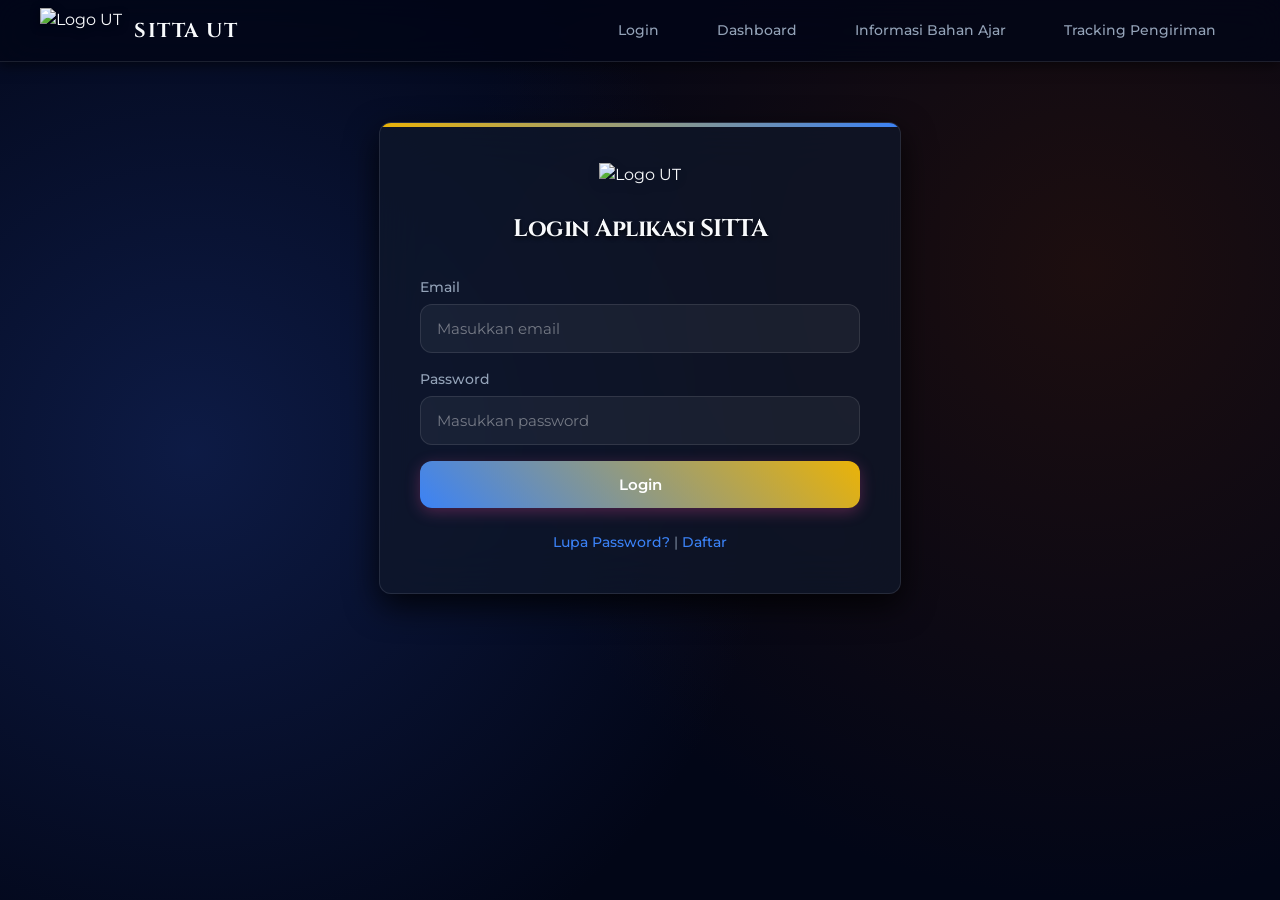
==== index.html @ b8e76d59 "Final overhaul and fixes" ====
<!doctype html>
<html lang="id">
  <head>
    <meta charset="UTF-8" />
    <meta name="viewport" content="width=device-width, initial-scale=1.0" />
    <title>Login - SITTA</title>
    <link rel="stylesheet" href="css/style.css" />
  </head>
  <body>
    <nav class="navbar">
      <div class="nav-brand">
        <img src="https://1.bp.blogspot.com/-1clLdnqn9Ac/UMvqQKhf_rI/AAAAAAAAA4M/g4ABaiqOYeM/s1600/Logo+UT-Universitas-Terbuka.png" alt="Logo UT" />
        <span>SITTA UT</span>
      </div>
      <ul>
        <li><a href="index.html">Login</a></li>
        <li><a href="dashboard.html">Dashboard</a></li>
        <li><a href="stok.html">Informasi Bahan Ajar</a></li>
        <li><a href="tracking.html">Tracking Pengiriman</a></li>
      </ul>
    </nav>

    <div class="login-container">
      <img src="https://1.bp.blogspot.com/-1clLdnqn9Ac/UMvqQKhf_rI/AAAAAAAAA4M/g4ABaiqOYeM/s1600/Logo+UT-Universitas-Terbuka.png" alt="Logo UT" class="logo" />
      <h2>Login Aplikasi SITTA</h2>

      <form id="loginForm">
        <label for="email">Email</label>
        <input type="email" id="email" placeholder="Masukkan email" required />

        <label for="password">Password</label>
        <input
          type="password"
          id="password"
          placeholder="Masukkan password"
          required
        />

        <button type="submit" class="btn">Login</button>
      </form>

      <div class="links">
        <a href="#" id="forgotBtn">Lupa Password?</a> |
        <a href="#" id="registerBtn">Daftar</a>
      </div>
    </div>

    <!-- Modal Lupa Password -->
    <div id="forgotModal" class="modal">
      <div class="modal-content">
        <span class="close">&times;</span>
        <h3>Lupa Password</h3>
        <p>Silakan hubungi admin UT daerah untuk reset password Anda.</p>
      </div>
    </div>

    <!-- Modal Daftar -->
    <div id="registerModal" class="modal">
      <div class="modal-content">
        <span class="close">&times;</span>
        <h3>Form Pendaftaran</h3>
        <input type="text" placeholder="Nama Lengkap" />
        <input type="email" placeholder="Email" />
        <input type="password" placeholder="Password" />
        <button class="btn">Daftar</button>
      </div>
    </div>

    <script src="js/data.js"></script>
    <script src="js/script.js"></script>
  </body>
</html>
---- css/style.css ----
@import url("https://fonts.googleapis.com/css2?family=Cinzel:wght@400;600;700&family=Montserrat:wght@300;400;500;600;700&display=swap");

:root {
  --primary: #3b82f6; /* Bright cinematic blue */
  --primary-hover: #2563eb;
  --secondary: #eab308; /* Cinematic Gold/Yellow */
  --bg-color: #020617; /* Deep cinematic black */
  --surface: rgba(15, 23, 42, 0.75); /* Dark cinematic glass */
  --text-main: #f8fafc;
  --text-muted: #94a3b8;
  --border: rgba(255, 255, 255, 0.1);
  --danger: #ef4444;
  --success: #10b981;
  --radius: 12px;
  --shadow-sm: 0 4px 12px rgba(0, 0, 0, 0.5);
  --shadow-md: 0 12px 32px rgba(0, 0, 0, 0.8);
  --shadow-lg: 0 24px 48px rgba(0, 0, 0, 0.95);
}

body {
  font-family:
    "Montserrat",
    -apple-system,
    BlinkMacSystemFont,
    sans-serif;
  background-color: var(--bg-color);
  background-image:
    radial-gradient(circle at 15% 50%, rgba(30, 58, 138, 0.4), transparent 50%),
    radial-gradient(circle at 85% 30%, rgba(69, 26, 3, 0.4), transparent 50%);
  background-attachment: fixed;
  color: var(--text-main);
  margin: 0;
  padding: 0;
  min-height: 100vh;
  display: flex;
  flex-direction: column;
  line-height: 1.5;
}

h1,
h2,
h3,
h4 {
  font-family: "Cinzel", serif;
  font-weight: 700;
  color: var(--text-main);
  margin-top: 0;
  text-shadow: 0 2px 4px rgba(0, 0, 0, 0.8);
  letter-spacing: 1px;
}

/* NAVBAR */
.navbar {
  background: rgba(2, 6, 23, 0.8);
  backdrop-filter: blur(16px);
  -webkit-backdrop-filter: blur(16px);
  border-bottom: 1px solid var(--border);
  box-shadow: var(--shadow-sm);
  position: sticky;
  top: 0;
  z-index: 50;
  display: flex;
  justify-content: space-between;
  align-items: center;
  padding: 0 40px;
}

.navbar .nav-brand {
  display: flex;
  align-items: center;
  gap: 12px;
}

.navbar .nav-brand img {
  height: 45px;
  filter: drop-shadow(0 2px 4px rgba(0, 0, 0, 0.5));
}

.navbar .nav-brand span {
  font-family: "Cinzel", serif;
  font-weight: 700;
  font-size: 20px;
  color: var(--text-main);
  letter-spacing: 1.5px;
}

.navbar ul {
  list-style: none;
  padding: 0;
  margin: 0;
  display: flex;
  justify-content: center;
  align-items: center;
  gap: 10px;
}

.navbar li {
  position: relative;
}

.navbar a {
  color: var(--text-muted);
  padding: 20px 24px;
  display: block;
  text-decoration: none;
  font-weight: 500;
  font-size: 14px;
  transition: all 0.2s ease;
}

.navbar a:hover,
.navbar a.active {
  color: var(--primary);
  background: rgba(139, 92, 246, 0.1);
  border-radius: 8px;
}

/* DROPDOWN */
.dropdown-content {
  display: none;
  position: absolute;
  top: 100%;
  left: 50%;
  transform: translateX(-50%) translateY(10px);
  background: var(--surface);
  min-width: 220px;
  border: 1px solid var(--border);
  box-shadow: var(--shadow-lg);
  border-radius: 12px;
  overflow: hidden;
  z-index: 100;
  opacity: 0;
  transition: all 0.3s ease;
  -webkit-backdrop-filter: blur(16px);
}

.dropdown:hover .dropdown-content {
  display: block;
  transform: translateX(-50%) translateY(0);
  opacity: 1;
  animation: slideDown 0.3s cubic-bezier(0.16, 1, 0.3, 1);
}

.dropdown-content a {
  padding: 12px 20px;
  border-bottom: 1px solid var(--border);
}

.dropdown-content a:last-child {
  border-bottom: none;
}

.dropdown-content a:hover {
  background: rgba(139, 92, 246, 0.1);
  color: var(--primary);
  padding-left: 25px;
}

/* CARDS / CONTAINERS */
.login-container,
.content,
.stok-container,
.tracking-container {
  background: var(--surface);
  backdrop-filter: blur(24px);
  -webkit-backdrop-filter: blur(24px);
  margin: 60px auto;
  padding: 40px;
  width: 90%;
  max-width: 440px;
  border-radius: var(--radius);
  box-shadow: var(--shadow-md);
  border: 1px solid var(--border);
  animation: slideUp 0.8s cubic-bezier(0.16, 1, 0.3, 1);
  position: relative;
  overflow: hidden;
}

.login-container::before,
.content::before,
.stok-container::before,
.tracking-container::before {
  content: "";
  position: absolute;
  top: 0;
  left: 0;
  right: 0;
  height: 4px;
  background: linear-gradient(90deg, var(--secondary), var(--primary));
}

.content,
.stok-container,
.tracking-container {
  max-width: 1000px;
}

/* LOGIN SPECIFIC */
.login-container {
  text-align: center;
}

.logo {
  width: 90px;
  margin-bottom: 24px;
  transition: transform 0.3s cubic-bezier(0.175, 0.885, 0.32, 1.275);
  filter: drop-shadow(0 4px 6px rgba(0, 0, 0, 0.1));
}

.logo:hover {
  transform: scale(1.1) rotate(5deg);
}

.login-container h2 {
  font-size: 24px;
  margin-bottom: 30px;
  letter-spacing: -0.5px;
}

/* FORMS */
form {
  display: flex;
  flex-direction: column;
  gap: 16px;
}

label {
  display: block;
  text-align: left;
  font-weight: 500;
  font-size: 14px;
  color: var(--text-muted);
  margin-bottom: -10px;
}

input[type="email"],
input[type="password"],
input[type="text"],
input[type="number"] {
  width: 100%;
  padding: 14px 16px;
  border: 1.5px solid var(--border);
  border-radius: 12px;
  font-family: inherit;
  font-size: 15px;
  color: var(--text-main);
  background-color: rgba(255, 255, 255, 0.05);
  transition: all 0.3s ease;
  box-sizing: border-box;
}

input::placeholder {
  color: rgba(255, 255, 255, 0.4);
}

input:focus {
  outline: none;
  border-color: var(--secondary);
  background-color: rgba(255, 255, 255, 0.1);
  box-shadow: 0 0 0 4px rgba(234, 179, 8, 0.2);
}

/* BUTTONS */
.btn {
  background: linear-gradient(45deg, var(--primary), var(--secondary));
  color: white;
  border: none;
  padding: 14px 24px;
  font-family: inherit;
  font-size: 15px;
  font-weight: 600;
  border-radius: 12px;
  cursor: pointer;
  transition: all 0.3s ease;
  width: 100%;
  display: inline-flex;
  justify-content: center;
  align-items: center;
  gap: 8px;
  box-shadow: 0 4px 15px rgba(236, 72, 153, 0.3);
}

.btn:hover {
  transform: translateY(-2px);
  box-shadow: 0 6px 20px rgba(236, 72, 153, 0.5);
  background: linear-gradient(45deg, var(--secondary), var(--primary));
}

.btn:active {
  transform: translateY(0);
}

.btn-small {
  padding: 8px 16px;
  font-size: 13px;
  width: auto;
  border-radius: 8px;
}

.btn-danger {
  background: var(--surface);
  color: var(--danger);
  border: 1px solid var(--danger);
  box-shadow: none;
}

.btn-danger:hover {
  background: var(--danger);
  color: white;
  box-shadow: 0 4px 6px -1px rgba(239, 68, 68, 0.2);
}

/* LINKS */
.links {
  margin-top: 24px;
  font-size: 14px;
  color: var(--text-muted);
}

.links a {
  color: var(--primary);
  text-decoration: none;
  font-weight: 500;
  transition: color 0.2s;
}

.links a:hover {
  color: var(--secondary);
  text-decoration: underline;
}

/* TABLES */
.table-wrapper {
  overflow-x: auto;
  margin: 24px 0;
  border-radius: 12px;
  border: 1px solid var(--border);
  box-shadow: var(--shadow-sm);
  background: rgba(255, 255, 255, 0.5);
}

table {
  width: 100%;
  border-collapse: collapse;
  text-align: left;
}

th,
td {
  padding: 16px 20px;
  border-bottom: 1px solid var(--border);
}

th {
  background-color: rgba(0, 0, 0, 0.4);
  color: var(--secondary);
  font-weight: 600;
  font-size: 13px;
  text-transform: uppercase;
  letter-spacing: 1px;
}

td {
  font-size: 14px;
  color: var(--text-main);
}

tr:last-child td {
  border-bottom: none;
}

tr:hover td {
  background-color: rgba(255, 255, 255, 0.05);
}

/* MODALS */
.modal {
  display: none;
  position: fixed;
  top: 0;
  left: 0;
  width: 100%;
  height: 100%;
  background: rgba(15, 23, 42, 0.6);
  -webkit-backdrop-filter: blur(4px);
  z-index: 1000;
  opacity: 0;
  transition: opacity 0.3s ease;
}

.modal.show {
  display: flex;
  opacity: 1;
  align-items: center;
  justify-content: center;
}

.modal-content {
  background: var(--surface);
  backdrop-filter: blur(16px);
  border: 1px solid var(--border);
  padding: 40px;
  width: 90%;
  max-width: 400px;
  border-radius: var(--radius);
  box-shadow: var(--shadow-lg);
  position: relative;
  transform: scale(0.95) translateY(20px);
  transition: all 0.3s cubic-bezier(0.16, 1, 0.3, 1);
}

.modal.show .modal-content {
  transform: scale(1) translateY(0);
}

.close {
  position: absolute;
  top: 20px;
  right: 24px;
  font-size: 24px;
  color: var(--text-muted);
  cursor: pointer;
  transition: color 0.2s;
  line-height: 1;
}

.close:hover {
  color: var(--danger);
}

/* TIMELINE (Tracking) */
.timeline {
  position: relative;
  margin: 40px 0 20px 0;
  padding: 0;
  list-style: none;
}

.timeline::before {
  content: "";
  position: absolute;
  top: 0;
  bottom: 0;
  width: 2px;
  background: var(--border);
  left: 24px;
}

.timeline-item {
  position: relative;
  padding-left: 60px;
  margin-bottom: 30px;
}

.timeline-item::before {
  content: "";
  position: absolute;
  left: 17px;
  top: 4px;
  width: 16px;
  height: 16px;
  border-radius: 50%;
  background: var(--surface);
  border: 3px solid var(--border);
  box-shadow: 0 0 0 4px var(--surface);
  transition: all 0.3s;
  z-index: 2;
}

.timeline-item.active::before {
  border-color: var(--secondary);
  background: var(--secondary);
  box-shadow: 0 0 0 4px rgba(236, 72, 153, 0.2);
}

.timeline-date {
  font-size: 13px;
  color: var(--text-muted);
  font-weight: 500;
  margin-bottom: 6px;
}

.timeline-content {
  background: rgba(255, 255, 255, 0.6);
  padding: 20px;
  border: 1px solid var(--border);
  border-radius: 12px;
  transition: transform 0.2s;
}

.timeline-content:hover {
  transform: translateX(4px);
  border-color: var(--primary);
}

.timeline-content h4 {
  margin: 0 0 8px 0;
  font-size: 16px;
  color: var(--text-main);
}

.timeline-content p {
  margin: 0;
  font-size: 14px;
  color: var(--text-muted);
}

/* TOASTS */
#toast-container {
  position: fixed;
  bottom: 32px;
  right: 32px;
  z-index: 9999;
  display: flex;
  flex-direction: column;
  gap: 12px;
}

.toast {
  background: var(--surface);
  backdrop-filter: blur(10px);
  color: var(--text-main);
  padding: 16px 24px;
  border-radius: 12px;
  box-shadow: var(--shadow-lg);
  display: flex;
  align-items: center;
  gap: 16px;
  font-size: 14px;
  font-weight: 500;
  border-left: 4px solid var(--border);
  transform: translateX(120%);
  animation: slideInRight 0.4s cubic-bezier(0.16, 1, 0.3, 1) forwards;
}

.toast.success {
  border-left-color: var(--success);
}
.toast.error {
  border-left-color: var(--danger);
}

.toast.fade-out {
  animation: slideOutRight 0.3s ease-in forwards;
}

/* ANIMATIONS */
@keyframes slideUp {
  from {
    opacity: 0;
    transform: translateY(20px);
  }
  to {
    opacity: 1;
    transform: translateY(0);
  }
}

@keyframes slideDown {
  from {
    opacity: 0;
    transform: translateY(-10px);
  }
  to {
    opacity: 1;
    transform: translateY(0);
  }
}

@keyframes slideInRight {
  to {
    transform: translateX(0);
  }
}

@keyframes slideOutRight {
  to {
    transform: translateX(120%);
    opacity: 0;
  }
}

@keyframes shake {
  0%,
  100% {
    transform: translateX(0);
  }
  20%,
  60% {
    transform: translateX(-6px);
  }
  40%,
  80% {
    transform: translateX(6px);
  }
}

.shake {
  animation: shake 0.4s cubic-bezier(0.36, 0.07, 0.19, 0.97) both;
}
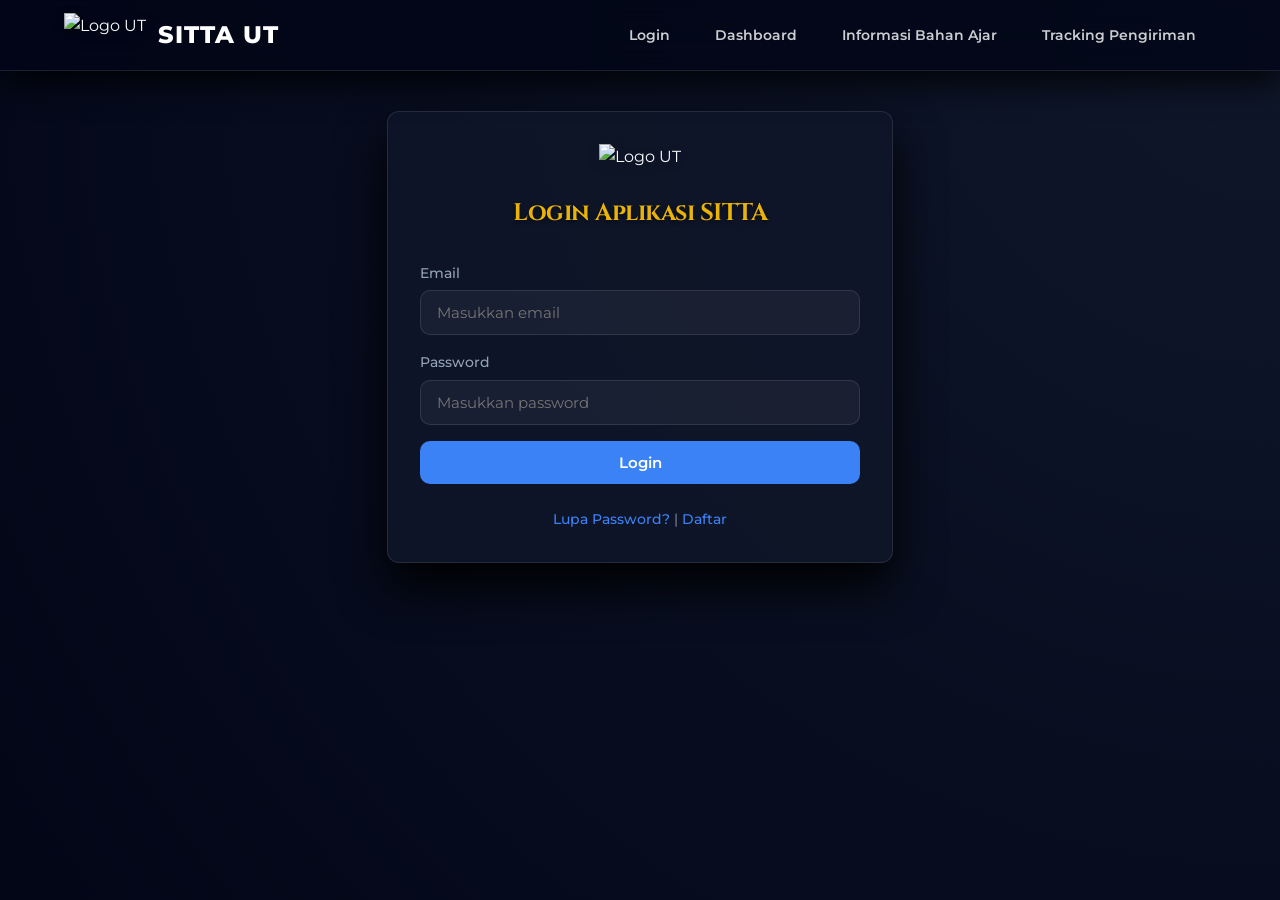
==== commit f785cde1: "Update final: Memperbaiki tampilan cinematic dan semua fitur" ====
--- a/index.html
+++ b/index.html
@@ -5,6 +5,7 @@
     <meta name="viewport" content="width=device-width, initial-scale=1.0" />
     <title>Login - SITTA</title>
     <link rel="stylesheet" href="css/style.css" />
+    <link rel="stylesheet" href="https://cdnjs.cloudflare.com/ajax/libs/font-awesome/6.0.0/css/all.min.css" />
   </head>
   <body>
     <nav class="navbar">
--- a/css/style.css
+++ b/css/style.css
@@ -5,28 +5,24 @@
   --primary-hover: #2563eb;
   --secondary: #eab308; /* Cinematic Gold/Yellow */
   --bg-color: #020617; /* Deep cinematic black */
-  --surface: rgba(15, 23, 42, 0.75); /* Dark cinematic glass */
+  --surface: rgba(15, 23, 42, 0.8); /* Dark cinematic glass */
   --text-main: #f8fafc;
   --text-muted: #94a3b8;
   --border: rgba(255, 255, 255, 0.1);
   --danger: #ef4444;
   --success: #10b981;
+  --warning: #eab308;
+  --info: #3b82f6;
   --radius: 12px;
   --shadow-sm: 0 4px 12px rgba(0, 0, 0, 0.5);
   --shadow-md: 0 12px 32px rgba(0, 0, 0, 0.8);
   --shadow-lg: 0 24px 48px rgba(0, 0, 0, 0.95);
+  --shadow-xl: 0 32px 64px rgba(0, 0, 0, 1);
 }
 
 body {
-  font-family:
-    "Montserrat",
-    -apple-system,
-    BlinkMacSystemFont,
-    sans-serif;
-  background-color: var(--bg-color);
-  background-image:
-    radial-gradient(circle at 15% 50%, rgba(30, 58, 138, 0.4), transparent 50%),
-    radial-gradient(circle at 85% 30%, rgba(69, 26, 3, 0.4), transparent 50%);
+  font-family: 'Inter', 'Montserrat', sans-serif;
+  background: radial-gradient(circle at top right, #0f172a, #020617);
   background-attachment: fixed;
   color: var(--text-main);
   margin: 0;
@@ -34,35 +30,34 @@
   min-height: 100vh;
   display: flex;
   flex-direction: column;
-  line-height: 1.5;
-}
-
-h1,
-h2,
-h3,
-h4 {
-  font-family: "Cinzel", serif;
+  line-height: 1.6;
+  overflow-x: hidden;
+}
+
+h1, h2, h3, h4 {
+  font-family: 'Cinzel', serif;
   font-weight: 700;
-  color: var(--text-main);
+  color: var(--secondary);
   margin-top: 0;
-  text-shadow: 0 2px 4px rgba(0, 0, 0, 0.8);
   letter-spacing: 1px;
+  text-shadow: 0 2px 4px rgba(0,0,0,0.5);
 }
 
 /* NAVBAR */
 .navbar {
   background: rgba(2, 6, 23, 0.8);
-  backdrop-filter: blur(16px);
-  -webkit-backdrop-filter: blur(16px);
+  backdrop-filter: blur(20px);
+  -webkit-backdrop-filter: blur(20px);
   border-bottom: 1px solid var(--border);
-  box-shadow: var(--shadow-sm);
+  box-shadow: var(--shadow-md);
   position: sticky;
   top: 0;
-  z-index: 50;
+  z-index: 1000;
   display: flex;
   justify-content: space-between;
   align-items: center;
-  padding: 0 40px;
+  padding: 0 5%;
+  height: 70px;
 }
 
 .navbar .nav-brand {
@@ -77,11 +72,10 @@
 }
 
 .navbar .nav-brand span {
-  font-family: "Cinzel", serif;
-  font-weight: 700;
-  font-size: 20px;
-  color: var(--text-main);
-  letter-spacing: 1.5px;
+  font-weight: 800;
+  font-size: 24px;
+  color: #ffffff;
+  letter-spacing: 1px;
 }
 
 .navbar ul {
@@ -91,108 +85,95 @@
   display: flex;
   justify-content: center;
   align-items: center;
-  gap: 10px;
-}
-
-.navbar li {
-  position: relative;
+  gap: 5px;
 }
 
 .navbar a {
-  color: var(--text-muted);
-  padding: 20px 24px;
+  color: rgba(255, 255, 255, 0.8);
+  padding: 0 20px;
+  height: 70px;
+  line-height: 70px;
   display: block;
   text-decoration: none;
-  font-weight: 500;
+  font-weight: 600;
   font-size: 14px;
   transition: all 0.2s ease;
 }
 
 .navbar a:hover,
 .navbar a.active {
-  color: var(--primary);
-  background: rgba(139, 92, 246, 0.1);
-  border-radius: 8px;
+  color: #ffffff;
+  background: rgba(255, 255, 255, 0.1);
 }
 
 /* DROPDOWN */
+.dropdown {
+  position: relative;
+}
+
 .dropdown-content {
   display: none;
+  visibility: hidden;
+  opacity: 0;
   position: absolute;
   top: 100%;
-  left: 50%;
-  transform: translateX(-50%) translateY(10px);
-  background: var(--surface);
-  min-width: 220px;
+  left: 0;
+  background: var(--surface);
+  min-width: 240px;
+  box-shadow: var(--shadow-lg);
+  border-radius: 8px;
   border: 1px solid var(--border);
-  box-shadow: var(--shadow-lg);
-  border-radius: 12px;
-  overflow: hidden;
-  z-index: 100;
-  opacity: 0;
-  transition: all 0.3s ease;
-  -webkit-backdrop-filter: blur(16px);
-}
-
-.dropdown:hover .dropdown-content {
+  z-index: 1000;
+  padding: 8px 0;
+  backdrop-filter: blur(20px);
+  margin-top: 5px;
+  transition: opacity 0.2s ease, transform 0.2s ease;
+  transform: translateY(10px);
+}
+
+.dropdown.show .dropdown-content {
   display: block;
-  transform: translateX(-50%) translateY(0);
+  visibility: visible;
   opacity: 1;
-  animation: slideDown 0.3s cubic-bezier(0.16, 1, 0.3, 1);
+  transform: translateY(0);
 }
 
 .dropdown-content a {
   padding: 12px 20px;
-  border-bottom: 1px solid var(--border);
-}
-
-.dropdown-content a:last-child {
-  border-bottom: none;
+  color: var(--text-main);
+  font-size: 14px;
+  display: flex;
+  align-items: center;
+  gap: 10px;
+  transition: all 0.2s;
+  text-decoration: none;
 }
 
 .dropdown-content a:hover {
-  background: rgba(139, 92, 246, 0.1);
+  background: rgba(59, 130, 246, 0.15);
   color: var(--primary);
-  padding-left: 25px;
-}
-
-/* CARDS / CONTAINERS */
+}
+
 .login-container,
 .content,
 .stok-container,
 .tracking-container {
   background: var(--surface);
-  backdrop-filter: blur(24px);
-  -webkit-backdrop-filter: blur(24px);
-  margin: 60px auto;
-  padding: 40px;
+  margin: 40px auto;
+  padding: 32px;
   width: 90%;
   max-width: 440px;
   border-radius: var(--radius);
-  box-shadow: var(--shadow-md);
+  box-shadow: var(--shadow-lg);
   border: 1px solid var(--border);
-  animation: slideUp 0.8s cubic-bezier(0.16, 1, 0.3, 1);
   position: relative;
-  overflow: hidden;
-}
-
-.login-container::before,
-.content::before,
-.stok-container::before,
-.tracking-container::before {
-  content: "";
-  position: absolute;
-  top: 0;
-  left: 0;
-  right: 0;
-  height: 4px;
-  background: linear-gradient(90deg, var(--secondary), var(--primary));
+  overflow: visible;
 }
 
 .content,
 .stok-container,
 .tracking-container {
-  max-width: 1000px;
+  max-width: 1200px;
 }
 
 /* LOGIN SPECIFIC */
@@ -236,54 +217,51 @@
 input[type="email"],
 input[type="password"],
 input[type="text"],
-input[type="number"] {
+input[type="number"],
+input[type="date"],
+select {
   width: 100%;
-  padding: 14px 16px;
+  padding: 12px 16px;
   border: 1.5px solid var(--border);
-  border-radius: 12px;
+  border-radius: 10px;
   font-family: inherit;
   font-size: 15px;
   color: var(--text-main);
   background-color: rgba(255, 255, 255, 0.05);
-  transition: all 0.3s ease;
+  transition: all 0.2s ease;
   box-sizing: border-box;
 }
 
-input::placeholder {
-  color: rgba(255, 255, 255, 0.4);
-}
-
-input:focus {
+input:focus, select:focus {
   outline: none;
   border-color: var(--secondary);
-  background-color: rgba(255, 255, 255, 0.1);
+  background: rgba(255, 255, 255, 0.1);
   box-shadow: 0 0 0 4px rgba(234, 179, 8, 0.2);
 }
 
 /* BUTTONS */
 .btn {
-  background: linear-gradient(45deg, var(--primary), var(--secondary));
+  background: var(--primary);
   color: white;
   border: none;
-  padding: 14px 24px;
+  padding: 12px 24px;
   font-family: inherit;
   font-size: 15px;
   font-weight: 600;
-  border-radius: 12px;
+  border-radius: 10px;
   cursor: pointer;
-  transition: all 0.3s ease;
+  transition: all 0.2s ease;
   width: 100%;
   display: inline-flex;
   justify-content: center;
   align-items: center;
   gap: 8px;
-  box-shadow: 0 4px 15px rgba(236, 72, 153, 0.3);
 }
 
 .btn:hover {
-  transform: translateY(-2px);
-  box-shadow: 0 6px 20px rgba(236, 72, 153, 0.5);
-  background: linear-gradient(45deg, var(--secondary), var(--primary));
+  background: var(--primary-hover);
+  transform: translateY(-1px);
+  box-shadow: var(--shadow-md);
 }
 
 .btn:active {
@@ -332,11 +310,12 @@
 /* TABLES */
 .table-wrapper {
   overflow-x: auto;
-  margin: 24px 0;
+  margin: 20px 0;
   border-radius: 12px;
   border: 1px solid var(--border);
   box-shadow: var(--shadow-sm);
-  background: rgba(255, 255, 255, 0.5);
+  background: var(--surface);
+  backdrop-filter: blur(12px);
 }
 
 table {
@@ -354,10 +333,11 @@
 th {
   background-color: rgba(0, 0, 0, 0.4);
   color: var(--secondary);
-  font-weight: 600;
-  font-size: 13px;
+  font-weight: 700;
+  font-size: 12px;
   text-transform: uppercase;
-  letter-spacing: 1px;
+  letter-spacing: 0.05em;
+  border-bottom: 2px solid var(--border);
 }
 
 td {
@@ -481,11 +461,12 @@
 }
 
 .timeline-content {
-  background: rgba(255, 255, 255, 0.6);
+  background: var(--surface);
   padding: 20px;
   border: 1px solid var(--border);
   border-radius: 12px;
   transition: transform 0.2s;
+  backdrop-filter: blur(10px);
 }
 
 .timeline-content:hover {
@@ -502,7 +483,7 @@
 .timeline-content p {
   margin: 0;
   font-size: 14px;
-  color: var(--text-muted);
+  color: var(--text-main);
 }
 
 /* TOASTS */
@@ -598,3 +579,295 @@
 .shake {
   animation: shake 0.4s cubic-bezier(0.36, 0.07, 0.19, 0.97) both;
 }
+
+/* DASHBOARD SUMMARY CARDS */
+.stats-grid {
+  display: grid;
+  grid-template-columns: repeat(auto-fit, minmax(240px, 1fr));
+  gap: 20px;
+  margin-bottom: 30px;
+}
+
+.stat-card {
+  background: #ffffff;
+  padding: 24px;
+  border-radius: 16px;
+  border: 1px solid var(--border);
+  box-shadow: var(--shadow-sm);
+  display: flex;
+  align-items: center;
+  gap: 20px;
+  transition: transform 0.2s, box-shadow 0.2s;
+}
+
+.stat-card:hover {
+  transform: translateY(-4px);
+  box-shadow: var(--shadow-lg);
+}
+
+.stat-icon {
+  width: 56px;
+  height: 56px;
+  border-radius: 14px;
+  display: flex;
+  align-items: center;
+  justify-content: center;
+  font-size: 24px;
+}
+
+.stat-info h3 {
+  margin: 0;
+  font-size: 28px;
+  color: var(--text-main);
+  line-height: 1;
+}
+
+.stat-info p {
+  margin: 4px 0 0;
+  color: var(--text-muted);
+  font-size: 14px;
+  font-weight: 500;
+}
+
+/* BADGES */
+.badge {
+  padding: 4px 12px;
+  border-radius: 20px;
+  font-size: 12px;
+  font-weight: 700;
+  text-transform: uppercase;
+}
+
+.badge-success { background: rgba(16, 185, 129, 0.2); color: #10b981; }
+.badge-warning { background: rgba(245, 158, 11, 0.2); color: #f59e0b; }
+.badge-danger { background: rgba(239, 68, 68, 0.2); color: #ef4444; }
+.badge-info { background: rgba(59, 130, 246, 0.2); color: #3b82f6; }
+
+/* PROGRESS BARS */
+.progress-container {
+  width: 100%;
+  height: 8px;
+  background: rgba(255, 255, 255, 0.05);
+  border-radius: 10px;
+  overflow: hidden;
+  margin: 8px 0;
+}
+
+.progress-bar {
+  height: 100%;
+  border-radius: 10px;
+  transition: width 0.5s ease-out;
+}
+
+/* SEARCH & FILTER BAR */
+.filter-bar {
+  display: flex;
+  gap: 15px;
+  margin-bottom: 20px;
+  flex-wrap: wrap;
+  align-items: center;
+  background: var(--surface);
+  padding: 15px;
+  border-radius: 12px;
+  border: 1px solid var(--border);
+  box-shadow: var(--shadow-sm);
+  backdrop-filter: blur(10px);
+}
+
+.filter-group {
+  display: flex;
+  align-items: center;
+  gap: 10px;
+  flex-grow: 1;
+}
+
+.filter-group.small {
+  flex-grow: 0;
+  min-width: 150px;
+}
+
+/* STOCK CARDS (Image 5 style) */
+.stock-card {
+  background: var(--surface);
+  border-radius: 16px;
+  border: 1px solid var(--border);
+  overflow: hidden;
+  box-shadow: var(--shadow-sm);
+  transition: all 0.3s cubic-bezier(0.4, 0, 0.2, 1);
+  backdrop-filter: blur(10px);
+}
+
+.stock-card:hover {
+  transform: translateY(-5px);
+  box-shadow: var(--shadow-xl);
+}
+
+.stock-header {
+  background: var(--primary);
+  color: #ffffff;
+  padding: 15px 20px;
+}
+
+.stock-header h4 {
+  color: #ffffff;
+  margin: 0;
+  font-size: 14px;
+}
+
+.stock-header h3 {
+  color: #ffffff;
+  margin: 5px 0 0;
+  font-size: 18px;
+}
+
+.stock-body {
+  padding: 20px;
+}
+
+.stock-row {
+  display: flex;
+  justify-content: space-between;
+  margin-bottom: 8px;
+  font-size: 14px;
+}
+
+.stock-label {
+  color: var(--text-muted);
+}
+
+.stock-value {
+  font-weight: 600;
+  color: var(--text-main);
+}
+
+@media (max-width: 768px) {
+    body {
+        background: radial-gradient(circle at top right, #0f172a, #020617);
+    }
+    .navbar {
+        flex-direction: column;
+        padding: 15px;
+    }
+    .stats-grid {
+        grid-template-columns: 1fr;
+    }
+    .filter-bar {
+        flex-direction: column;
+        align-items: stretch;
+    }
+}
+
+/* CART & CHECKOUT UI */
+.floating-cart {
+  position: fixed;
+  bottom: 40px;
+  right: 40px;
+  width: 65px;
+  height: 65px;
+  background: var(--secondary);
+  color: #000;
+  border-radius: 50%;
+  display: flex;
+  align-items: center;
+  justify-content: center;
+  font-size: 24px;
+  cursor: pointer;
+  box-shadow: 0 8px 32px rgba(234, 179, 8, 0.4);
+  z-index: 999;
+  transition: all 0.3s cubic-bezier(0.175, 0.885, 0.32, 1.275);
+  border: 2px solid rgba(255, 255, 255, 0.2);
+}
+
+.floating-cart:hover {
+  transform: scale(1.1) translateY(-5px);
+  box-shadow: 0 12px 40px rgba(234, 179, 8, 0.6);
+}
+
+.cart-badge {
+  position: absolute;
+  top: -5px;
+  right: -5px;
+  background: var(--danger);
+  color: white;
+  width: 24px;
+  height: 24px;
+  border-radius: 50%;
+  font-size: 12px;
+  font-weight: 700;
+  display: flex;
+  align-items: center;
+  justify-content: center;
+  border: 2px solid var(--bg-color);
+}
+
+/* ANIMATIONS */
+@keyframes fadeIn {
+  from { opacity: 0; transform: translateY(10px); }
+  to { opacity: 1; transform: translateY(0); }
+}
+
+@keyframes slideUp {
+  from { opacity: 0; transform: translate(-50%, 20px); }
+  to { opacity: 1; transform: translate(-50%, 0); }
+}
+
+@keyframes fadeOut {
+  from { opacity: 1; }
+  to { opacity: 0; }
+}
+
+/* FIX FLYING REPORT / LAYOUT ISSUES */
+.content {
+  position: relative;
+  min-height: calc(100vh - 80px);
+}
+
+.table-wrapper table {
+  width: 100%;
+  border-collapse: collapse;
+}
+
+/* RECEIPT (STRUK) STYLES */
+.receipt-paper {
+  background: #fff;
+  color: #333;
+  padding: 30px;
+  border-radius: 2px;
+  font-family: 'Courier New', Courier, monospace;
+  box-shadow: 0 0 20px rgba(0,0,0,0.5);
+  position: relative;
+  overflow: hidden;
+  margin: 0 auto;
+}
+
+.receipt-header {
+  text-align: center;
+  border-bottom: 2px dashed #ccc;
+  padding-bottom: 15px;
+  margin-bottom: 15px;
+}
+
+.receipt-item {
+  display: flex;
+  justify-content: space-between;
+  margin-bottom: 10px;
+  font-size: 14px;
+}
+
+.receipt-total {
+  border-top: 2px dashed #ccc;
+  margin-top: 15px;
+  padding-top: 15px;
+  font-weight: 700;
+  font-size: 18px;
+  display: flex;
+  justify-content: space-between;
+}
+
+.receipt-footer {
+  text-align: center;
+  margin-top: 30px;
+  font-size: 12px;
+  color: #666;
+}
+
